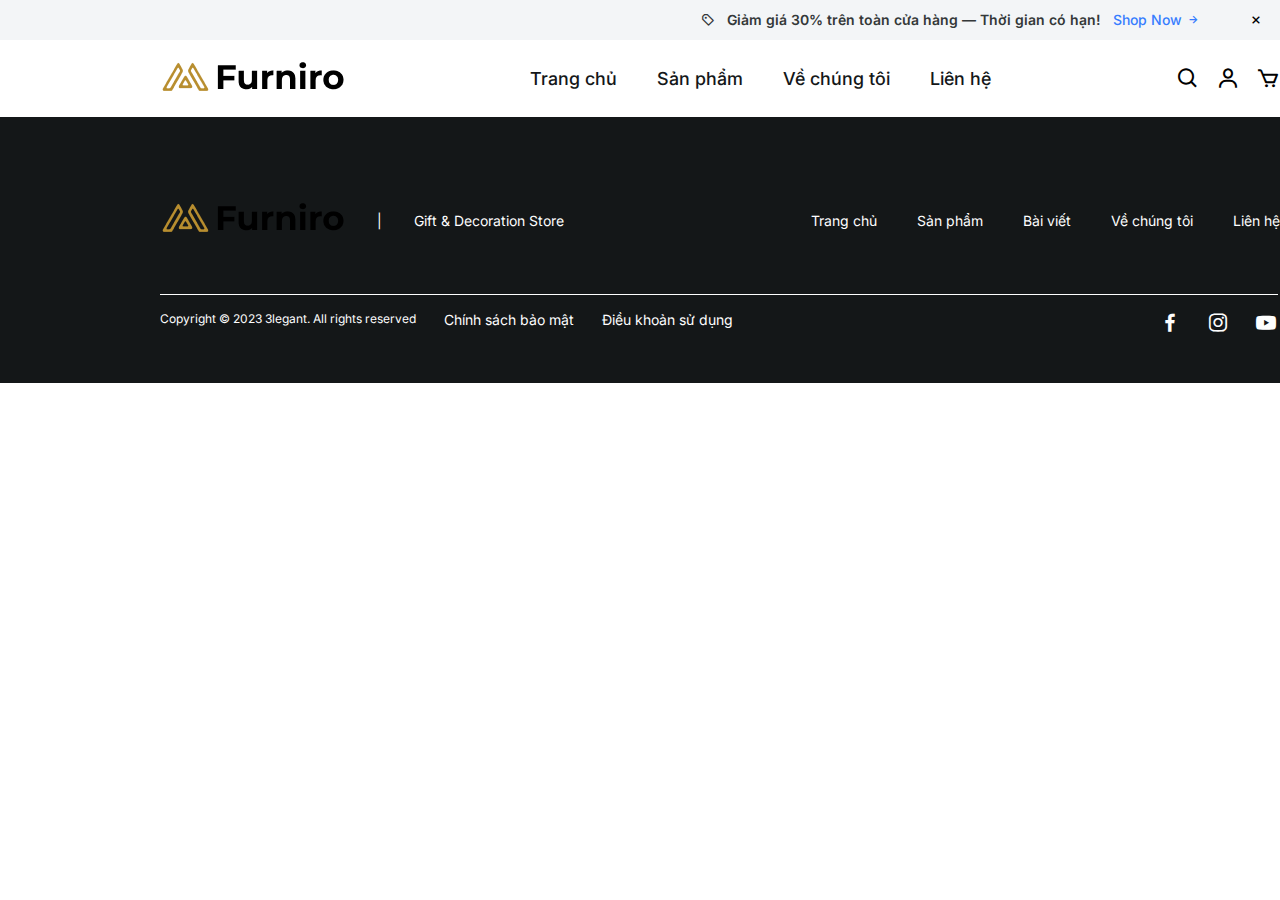
==== index.html @ 5e780b9b "Header and footer" ====
<!DOCTYPE html>
<html lang="en">
    <head>
        <meta charset="UTF-8" />
        <meta name="viewport" content="width=device-width, initial-scale=1.0" />
        <link rel="stylesheet" href="./style.css" />
        <link href="https://unpkg.com/boxicons@2.1.4/css/boxicons.min.css" rel="stylesheet" />
        <link rel="preconnect" href="https://fonts.googleapis.com" />
        <link rel="preconnect" href="https://fonts.gstatic.com" crossorigin />
        <link
            href="https://fonts.googleapis.com/css2?family=Inter:wght@100..900&family=Roboto:ital,wght@0,100;0,300;0,500;1,400;1,500&display=swap"
            rel="stylesheet"
        />
        <title>Tất cả sản phẩm</title>
    </head>
    <body>
        <header>
            <div class="notification-bar">
                <div class="content">
                    <i class="bx bx-purchase-tag-alt"></i>
                    <span>Giảm giá 30% trên toàn cửa hàng — Thời gian có hạn!</span>
                    <div class="shop-now">
                        <span>Shop Now</span>
                        <i class="bx bx-right-arrow-alt"></i>
                    </div>
                </div>
                <i class="bx bx-x"></i>
            </div>
            <div class="header">
                <div class="logo">
                    <img src="images/logo.png" alt="Đây là Logo" />
                </div>
                <div class="nav">
                    <ul>
                        <li><a href="#">Trang chủ</a></li>
                        <li><a href="#">Sản phẩm</a></li>
                        <li><a href="#">Về chúng tôi</a></li>
                        <li><a href="#">Liên hệ</a></li>
                    </ul>
                </div>
                <div class="items-icon">
                    <i class="bx bx-search"></i>
                    <i class="bx bx-user"></i>
                    <i class="bx bx-cart"></i>
                </div>
            </div>
        </header>

        <footer>
            <div class="footer-contents">
                <div class="content-1">
                    <div class="logo">
                        <img src="./images/logo.png" alt="" />
                    </div>
                    <span>|</span>
                    <div class="slogan">
                        <span>Gift & Decoration Store</span>
                    </div>
                </div>
                <div class="content-2">
                    <div class="nav">
                        <ul>
                            <li><a href="#">Trang chủ</a></li>
                            <li><a href="#">Sản phẩm</a></li>
                            <li><a href="#">Bài viết</a></li>
                            <li><a href="#">Về chúng tôi</a></li>
                            <li><a href="#">Liên hệ</a></li>
                        </ul>
                    </div>
                </div>
            </div>
            <div class="footer-btnbar">
                <div class="copyright">
                    <p>Copyright © 2023 3legant. All rights reserved</p>
                    <a href="#">Chính sách bảo mật</a>
                    <a href="#">Điều khoản sử dụng</a>
                </div>
                <div class="social-icon">
                    <i class='bx bxl-facebook' ></i>
                    <i class='bx bxl-instagram' ></i>
                    <i class='bx bxl-youtube' ></i>
                </div>
            </div>
        </footer>
    </body>
</html>
---- style.css ----
* {
    padding: 0;
    margin: 0;
    box-sizing: border-box;
}

:root {
    --primary-color: black;
    --secondary-color-blue: #377DFF;
    --secondary-color-green: #38CB89;
    --secondary-color-orange: #FFAB00;
    --secondary-color-red: #FF5630;
    --neutral-color-07: #141718;
    --neutral-color-06: #232627;
    --neutral-color-05: #343839;
    --neutral-color-04: #6C7275;
    --neutral-color-03: #E8ECEF;
    --neutral-color-02: #F3F5F7;
    --neutral-color-01: #FEFEFE;
    --font-roboto: "Roboto", sans-serif;
    --font-inter: "Inter", sans-serif;
}

body {
    font-style: normal;
}

a {
    text-decoration: none;
}

li {
    list-style: none;
}

header {
    width: 100%;
}

.notification-bar {
    display: flex;
    width: 100%;
    margin: 0 auto;
    height: 40px;
    padding: 8px 16px;
    justify-content: flex-end;
    align-items: center;
    gap: calc(100% - 1200px);
    background: var(--neutral-color-02);
}

.notification-bar .content {
    display: flex;
    justify-content: center;
    align-items: center;
    gap: 12px;
    color: #343839;
    text-align: center;
    font-family: "Inter", sans-serif;
    font-size: 14px;
    font-weight: 600;
    line-height: 22px;
}

.notification-bar .content .shop-now {
    display: flex;
    align-items: center;
    gap: 4px;
    color: var(--secondary-color-blue);
    font-family: "Inter", sans-serif;
    font-size: 14px;
    font-weight: 500;
    line-height: 24px;
}

header .header {
    display: flex;
    width: 1440px;
    margin: 0 auto;
    padding: 16px 160px;
    justify-content: space-between;
    align-items: center;
}

.header .logo img {
    /* width: 150px; */
}

.header .nav ul {
    display: flex;
    justify-content: center;
    align-items: center;
    gap: 40px;
}

.header .nav ul a {
    color: var(--neutral-color-07);
    font-family: "Inter", sans-serif;
    font-size: 18px;
    font-weight: 500;
    line-height: 24px;
}

.header .items-icon {
    display: flex;
    justify-content: flex-end;
    align-items: center;
    gap: 16px;
}

.header .items-icon i {
    font-size: 24px;
}

/* footer */
footer {
    background: var(--neutral-color-07);
    font-family: "Inter", sans-serif;
    display: flex;
    padding: 80px 160px 32px 160px;
    flex-direction: column;
    align-items: flex-start;
    gap: 50px;
}

.footer-contents,
.content-1,
.footer-contents .content-2 .nav ul {
    display: flex;
}

.footer-contents {
    width: 1120px;
    justify-content: space-between;
    align-items: center;
    flex-shrink: 0;
    margin: 0 auto;
}

.footer-contents .content-1 {
    display: flex;
    width: 544px;
    align-items: center;
    gap: 32px;
    flex-shrink: 0;
}

.footer-contents,
.footer-contents a {
    color: var(--neutral-color-01);
    font-size: 14px;
    font-weight: 400;
    line-height: 22px;
}

.footer-contents .content-2 .nav ul {
    gap: 40px;
}

.footer-btnbar,
.footer-btnbar a {
    color: var(--neutral-color-01);
}

.footer-btnbar {
    display: flex;
    justify-content: space-between;
    width: 1118px;
    margin: 0 auto;
    border-top: 0.5px solid var(--neutral-color-01);
    padding: 16px 0;
}

.footer-btnbar .copyright {
    display: flex;
    gap: 28px;
    font-size: 12px;
}

.footer-btnbar .copyright a {
    font-size: 14px;
}

.footer-btnbar .social-icon {
    display: flex;
    gap: 24px;
    font-size: 24px;
}

/* Tất cả sản phẩm */

.container {
    width: 1120px;
    margin: 0 auto;
    font-family: "Inter", sans-serif;
}

#page-header {
    position: relative;
    background-image: url("./images/image-banner.jpg");
    width: 1120px;
    margin: 0 auto;
    height: 390px;
    color: var(--neutral-color-07);
}

#page-header .title {
    position: absolute;
    top: 50%;
    left: 50%;
    transform: translate(-50%, -50%);
    display: flex;
    flex-direction: column;
    align-items: center;
    gap: 24px;
}

#page-header h1 {
    font-family: var(--font-roboto);
    font-size: 54px;
    font-weight: 500;
    line-height: 58px;
}

#page-header a {
    color: var(--neutral-color-07);
}

#page-header p {
    font-size: 20px;
    font-weight: 400;
    line-height: 32px;
}

#product {
    width: 1120px;
    margin: 0 auto;
    padding: 60px 0 100px 0;
    background-color: gray;
    display: flex;
    justify-content: space-between;
    gap: 24px;
}

#product h3 {
    font-size: 20px;
    font-weight: 600;
    line-height: 32px;
}

#product h4 {
    font-size: 16px;
    font-weight: 600;
    line-height: 26px;
}

#product p {
    font-size: 14px;
    font-weight: 600;
    line-height: 22px;
}

.mr12 {
    margin-right: 12px;
}

.ml12 {
    margin-left: 12px;
}

#product .product-slidebar {
    background-color: white;
    width: 25%;
}

#product .product-grids {
    background-color: white;
    width: 75%;
    display: flex;
}

.black {
    width: 100%;
    background-color: #141718;
}
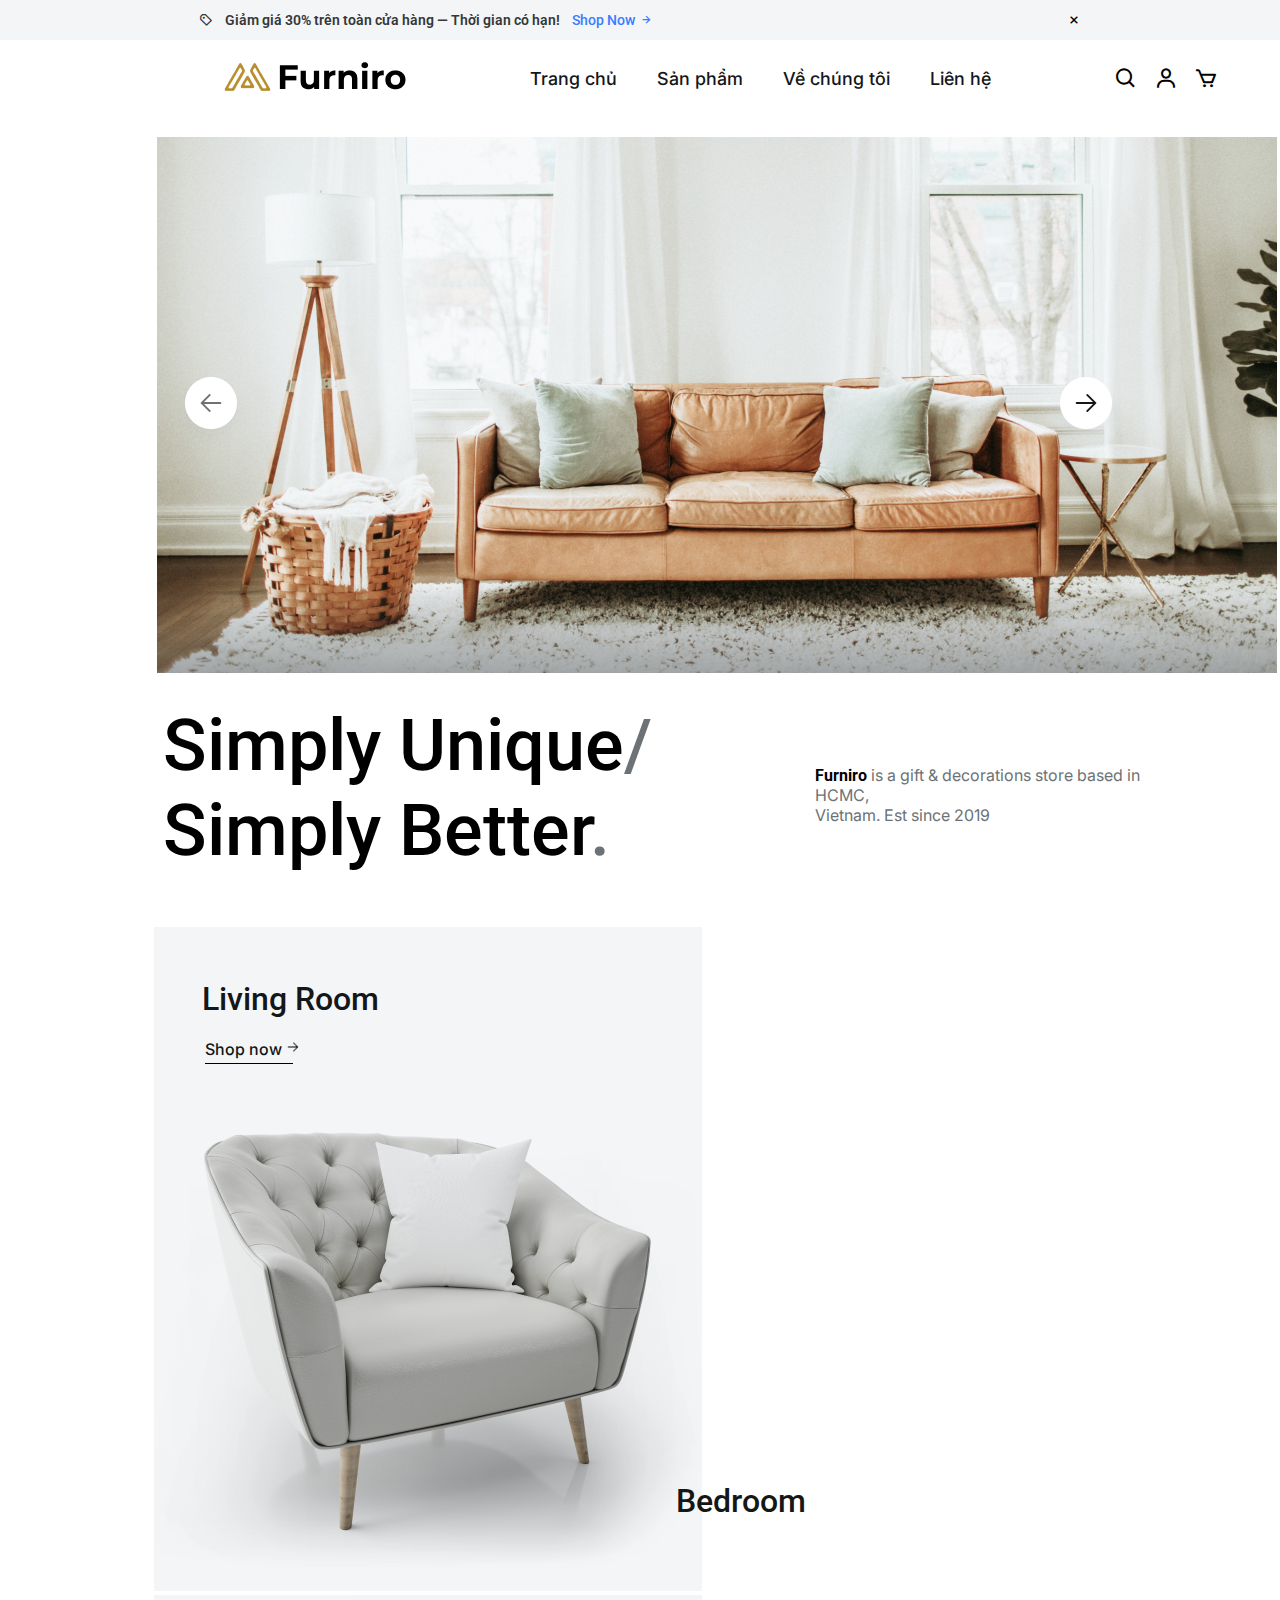
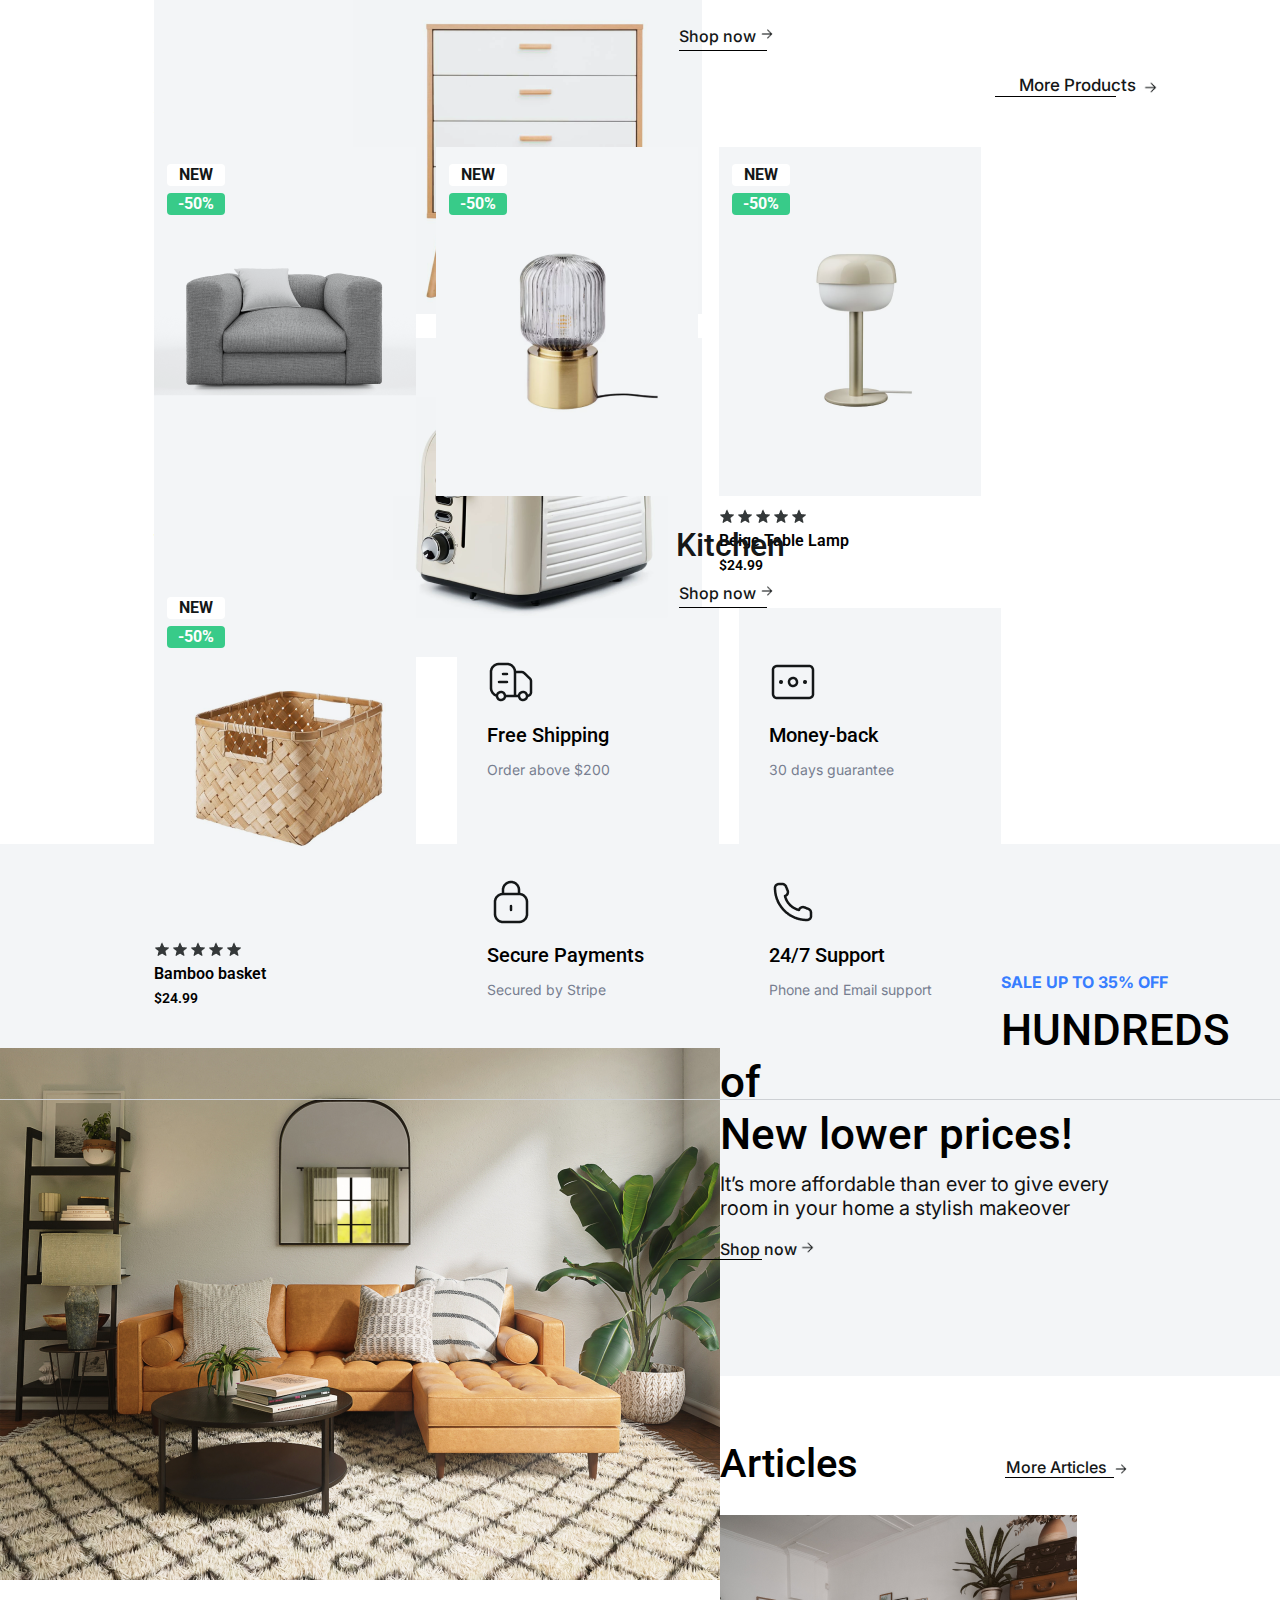
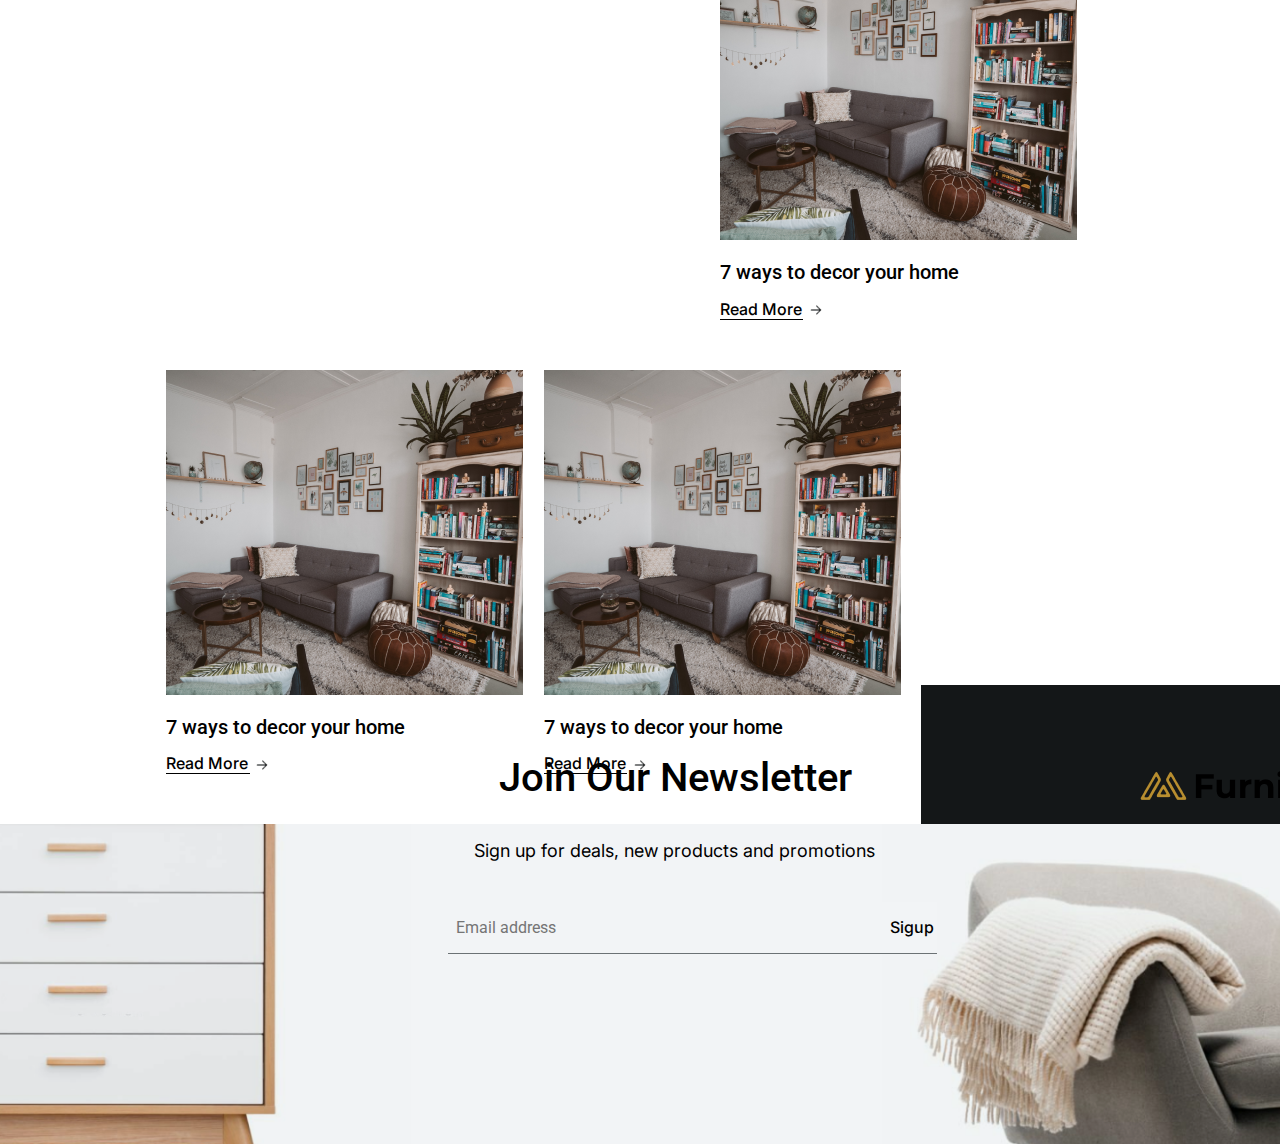
==== commit 01db08b7: "trangchu" ====
--- a/index.html
+++ b/index.html
@@ -28,7 +28,7 @@
             </div>
             <div class="header">
                 <div class="logo">
-                    <img src="images/logo.png" alt="Đây là Logo" />
+                    <img src="img/logo.png" alt="Đây là Logo" />
                 </div>
                 <div class="nav">
                     <ul>
@@ -45,12 +45,232 @@
                 </div>
             </div>
         </header>
-
+        <div class="banner">
+          <div class="banner-img">
+            <img src="img/banner/banner.png" alt="">
+          </div>
+          <div class="banner-icon">
+            <img class="i1" src="img/icon/left.png" alt="">
+            <img class="i2" src="img/icon/right.png" alt="">
+          </div>
+        </div>
+        <div class="title">
+            <div class="title-content">
+                <h1>Simply Unique<span style="color: #6C7275;">/</span><br>Simply Better<span style="color: #6C7275;">.</span></h1>
+                <p> <strong style="color: black;">Furniro</strong> is a gift & decorations store based in HCMC, <br> Vietnam. Est since 2019</p>
+            </div>
+        </div>
+        <div class="content"> 
+        <div class="row">
+            <div class="row-content-one">
+                <img style="width: 548px;height: 664px;" src="img/product/anh1.png" alt="">
+                <h1>Living Room</h1>
+                <a href="#">
+                    <div class="text">
+                
+                        <span>Shop now</span>
+                        <img src="img/icon/iconmuiten.png" alt="">
+                    
+                    </div>
+                </a>
+            </div>
+    
+            <div class="row-content-two">
+                <img src="img/product/anh2.png" alt="">
+                <h1>Bedroom</h1>
+                <a href="#">
+                    <div class="text">
+                        <span>Shop now</span>
+                        <img src="img/icon/iconmuiten.png" alt="">
+                    </div>
+                </a>
+            </div>
+    
+            <div class="row-content-three">
+                <img src="img/product/anh3.png" alt="">
+                <h1>Kitchen</h1>
+                <a href="#">
+                    <div class="text">
+                        <span>Shop now</span>
+                        <img src="img/icon/iconmuiten.png" alt="">
+                    </div>
+                </a>
+            </div>
+        </div>
+    
+        <div class="headline">
+            <h1>New<br>Arrivals</h1>
+            <a href="#">
+                <div class="text">
+                    <span>More Products</span>
+                    <img src="img/icon/iconmuiten.png" alt="">
+                </div>
+            </a>
+        </div>
+    
+        <div class="row-product">
+            <div class="row-product-content">
+                <div class="img-product">
+                <a href="#"><img src="img/product/p1 (2).png" alt=""></a>
+                <div class="new">
+                    <p>NEW</p>
+                </div>
+                <div class="sale">
+                    <p>-50%</p>
+                </div>
+            </div>
+                <img class="star" src="img/icon/star.png" alt="">
+                <h5>Table Lamp</h5>
+                <div class="money">
+                    <span class="m1">$199.00</span>
+                    <span class="m2">$400.00</span>
+                </div>
+            </div>
+    
+            <div class="row-product-content">
+                <div class="img-product">
+                <a href="#"><img src="img/product/p2.png" alt=""></a>
+                <div class="new">
+                    <p>NEW</p>
+                </div>
+                <div class="sale">
+                    <p>-50%</p>
+                </div>
+            </div>
+                <img class="star" src="img/icon/star.png" alt="">
+                <h5>Table Lamp</h5>
+                <div class="money">
+                    <span class="m1">$199.00</span>
+                    <span class="m2">$400.00</span>
+                </div>
+            </div>
+            
+            <div class="row-product-content">
+                <div class="img-product">
+                <a href="#"><img src="img/product/p3.png" alt=""></a>
+                <div class="new">
+                    <p>NEW</p>
+                </div>
+                <div class="sale">
+                    <p>-50%</p>
+                </div>
+            </div>
+                <img class="star" src="img/icon/star.png" alt="">
+                <h5>Beige Table Lamp</h5>
+                <div class="money">
+                    <span class="m1">$24.99</span>
+                   
+                </div>
+            </div>
+    
+            <div class="row-product-content">
+                <div class="img-product">
+                <a href="#"><img src="img/product/p4.png" alt=""></a>
+                <div class="new">
+                    <p>NEW</p>
+                </div>
+                <div class="sale">
+                    <p>-50%</p>
+                </div>
+            </div>
+                <img class="star" src="img/icon/star.png" alt="">
+                <h5>Bamboo basket</h5>
+                <div class="money">
+                    <span class="m1">$24.99</span>
+                   
+                </div>
+            </div>
+        </div>
+        <div class="endow">
+            <div class="endow-content">
+                <img src="img/icon/ship.png" alt="">
+                <h5>Free Shipping</h5>
+                <p>Order above $200</p>
+            </div>
+            <div class="endow-content">
+                <img src="img/icon/money.png" alt="">
+                <h5>Money-back</h5>
+                <p>30 days guarantee</p>
+            </div>
+            <div class="endow-content">
+                <img src="img/icon/lock 01.png" alt="">
+                <h5>Secure Payments</h5>
+                <p>Secured by Stripe</p>
+            </div>
+            <div class="endow-content">
+                <img src="img/icon/call.png" alt="">
+                <h5>24/7 Support</h5>
+                <p>Phone and Email support</p>
+            </div>
+        </div>
+        <div class="sale-product">
+            <img src="img/product/f1.png" alt="">
+            <div class="sale-product-content">
+                <h5>SALE UP TO 35% OFF</h5>
+                <h1>HUNDREDS of<br>New lower prices!</h1>
+                <p>It’s more affordable than ever to give every <br>
+                     room in your home a stylish makeover</p>
+                     <a href="#">
+                        <div class="text">
+                            <span>Shop now</span>
+                            <img src="img/icon/iconmuiten.png" alt="">
+                        </div>
+                    </a>     
+            </div>
+        </div>
+        <div class="headline-footer">
+            <h1>Articles</h1>
+            <a href="#">
+                <div class="text">
+                    <span>More Articles</span>
+                    <img src="img/icon/iconmuiten.png" alt="">
+                </div>
+            </a>
+        </div>
+        <div class="design">
+            <div class="design-content">
+                <img src="img/product/d1.png" alt="">
+                <h3>7 ways to decor your home</h3>
+                <div class="text">
+                    <span>Read More</span>
+                    <img src="img/icon/iconmuiten.png" alt="">
+                </div>
+            </div>
+            <div class="design-content">
+                <img src="img/product/d1.png" alt="">
+                <h3>7 ways to decor your home</h3>
+                <div class="text">
+                    <span>Read More</span>
+                    <img src="img/icon/iconmuiten.png" alt="">
+                </div>
+            </div>
+            <div class="design-content">
+                <img src="img/product/d1.png" alt="">
+                <h3>7 ways to decor your home</h3>
+                <div class="text">
+                    <span>Read More</span>
+                    <img src="img/icon/iconmuiten.png" alt="">
+                </div>
+            </div>
+        </div>
+        <div class="contact">
+            <div class="contact-content">
+                <img src="img/banner/banner-footer.png" alt="">
+                <h1>Join Our Newsletter</h1>
+                <p>Sign up for deals, new products and promotions</p>
+                <form action="" method="post">
+                    <input  class="p1" type="text" name="" id="" placeholder="Email address">
+                    <input class="p2" type="submit" value="Sigup">
+                </form>
+            </div>
+        </div>
+        </div>
+       
         <footer>
             <div class="footer-contents">
                 <div class="content-1">
                     <div class="logo">
-                        <img src="./images/logo.png" alt="" />
+                        <img src="./img/logo.png" alt="" />
                     </div>
                     <span>|</span>
                     <div class="slogan">
--- a/style.css
+++ b/style.css
@@ -1,6 +1,9 @@
+@import url('https://fonts.googleapis.com/css2?family=Roboto:ital,wght@0,100;0,300;0,400;0,500;0,700;0,900;1,100;1,300;1,400;1,500;1,700;1,900&display=swap');
+@import url('https://fonts.googleapis.com/css2?family=Inter:wght@100..900&family=Roboto:ital,wght@0,100;0,300;0,400;0,500;0,700;0,900;1,100;1,300;1,400;1,500;1,700;1,900&display=swap');
 * {
     padding: 0;
-    margin: 0;
+    margin: 0px auto;
+    font-family: "Roboto", sans-serif;
     box-sizing: border-box;
 }
 
@@ -111,7 +114,568 @@
 .header .items-icon i {
     font-size: 24px;
 }
-
+/*  banner and content*/
+
+.banner{
+    width: 80%;
+    position: relative;
+}
+.banner .banner-img img{
+    margin-top: 2%;
+    margin-left: 2.8%;
+}
+.banner .banner-icon img{
+    position: absolute;
+}
+.banner .banner-icon .i1{
+    top: 45%;
+    left: 4%;
+}
+.banner .banner-icon .i2{
+    top: 45%;
+    left: 89.5%;
+}
+.title{
+    width: 80%;
+    margin-top: 2%;
+    margin-bottom: 8%;
+    margin-left: 12.7%;
+}
+.title .title-content h1{
+    float: left;
+    font-size: 72px;
+    font-weight: 500;
+    margin-right: 16%;
+}
+.title .title-content p{
+    font-family: "Inter", sans-serif;
+    font-weight: 400;
+    font-size: 16px;
+    color: #6C7275;
+    padding-top: 6%;
+}
+.row{
+    width: 80%;
+    height: 664px;
+    margin-top: 3%;
+    margin-left: 12%;
+    
+}
+.row-content-one{
+float: left;
+position: relative;
+margin-right: 2%;
+}
+
+.row-content-one h1{
+   
+    position: absolute;
+    top: 6.5%; 
+    left: 7%;
+    padding: 10px;
+    color: #141718;
+    font-weight: 500;
+}
+.row-content-one a{
+
+    position: absolute;
+    top: 13%; 
+    left: 7.5%;
+    padding: 10px;
+}
+.row-content-one a .text{
+   
+    position: absolute;
+    
+    margin-top: 5px;
+  width: 100px; 
+ 
+}
+.row-content-one a .text span{
+    font-family: "Inter", sans-serif;
+    font-weight: 500;
+    margin-top: 10%;
+    float: left;
+    color: #141718;
+    padding-bottom: 5px;
+}
+.row-content-one a .text span::after{
+    content: '';
+    display: block;
+    width: 88%;
+    height: 1px;
+    background-color: black; 
+    position: absolute;
+    bottom: 0;
+    left: 0;
+}
+.row-content-one a .text img{
+    margin-top: 10%;
+    width: 16px;
+    display: inline-block; 
+    margin-left: 3px; 
+    vertical-align: middle; /* Canh giữa theo chiều dọc */
+   
+}
+.row-content-two{
+    position: relative;
+    margin-bottom: 2%;
+}
+.row-content-two h1{
+   
+    position: absolute;
+    top: 55%; 
+    left: 50%;
+    padding: 10px;
+    color: #141718;
+    font-weight: 500;
+}
+.row-content-two a{
+
+    position: absolute;
+    top: 68%; 
+    left: 50.3%;
+    padding: 10px;
+}
+.row-content-two a .text{
+   
+    position: absolute;
+    
+    margin-top: 5px;
+    width: 100px; 
+ 
+}
+.row-content-two a .text span{
+    font-family: "Inter", sans-serif;
+    font-weight: 500;
+    margin-top: 10%;
+    float: left;
+    color: #141718;
+    padding-bottom: 5px;
+}
+.row-content-two a .text span::after{
+    content: '';
+    display: block;
+    width: 88%;
+    height: 1px;
+    background-color: black; 
+    position: absolute;
+    bottom: 0;
+    left: 0;
+}
+.row-content-two a .text img{
+    margin-top: 10%;
+    width: 16px;
+    display: inline-block; 
+    margin-left: 3px; 
+    vertical-align: middle; /* Canh giữa theo chiều dọc */
+   
+}
+.row-content-three{
+    position: relative;
+    margin-bottom: 2%;
+}
+.row-content-three h1{
+   
+    position: absolute;
+    top: 55%; 
+    left: 50%;
+    padding: 10px;
+    color: #141718;
+    font-weight: 500;
+}
+.row-content-three a{
+
+    position: absolute;
+    top: 68%; 
+    left: 50.3%;
+    padding: 10px;
+}
+.row-content-three a .text{
+   
+    position: absolute;
+    
+    margin-top: 5px;
+    width: 100px; 
+ 
+}
+.row-content-three a .text span{
+    font-family: "Inter", sans-serif;
+    font-weight: 500;
+    margin-top: 10%;
+    float: left;
+    color: #141718;
+    padding-bottom: 5px;
+}
+.row-content-three a .text span::after{
+    content: '';
+    display: block;
+    width: 88%;
+    height: 1px;
+    background-color: black; 
+    position: absolute;
+    bottom: 0;
+    left: 0;
+}
+.row-content-three a .text img{
+    margin-top: 10%;
+    width: 16px;
+    display: inline-block; 
+    margin-left: 3px; 
+    vertical-align: middle; /* Canh giữa theo chiều dọc */
+   
+}
+
+.headline{
+    margin-top: 3%;
+    width: 80%;
+    margin-left: 12%;
+    margin-bottom: 4%;
+}
+.headline h1{
+    font-weight: 500;
+    font-size: 40px;
+    float: left;
+    margin-right: 71%;
+   
+    
+}
+.headline .text {
+padding-top: 4.5%;
+}
+.headline a{
+    width: 100px; 
+    text-decoration: none;
+}
+.headline .text span{
+    
+    font-family: "Inter", sans-serif;
+    font-weight: 500;
+    font-size: 17px;
+    color: #141718;
+}
+.headline .text span::after{
+    content: '';
+    display: block;
+    width: 9.5%;
+    height: 1px;
+    background-color: black; 
+    position: absolute;
+    left: 77.7%;
+}
+.headline .text img{
+   
+    width: 17px;
+    display: inline-block; 
+    margin-left: 2px; 
+    vertical-align: middle;
+}
+.row-product{
+    width: 80%;
+    margin-left: 12%;
+}
+.row-product-content{
+    font-family: "Inter", sans-serif;
+    float: left;
+    margin-right: 2%;
+    width: 262px;
+    height: 433px;
+}
+.row-product-content .img-product{
+    
+    position: relative;
+}
+.row-product-content .img-product .new{
+    position: absolute;
+    width: 58px;
+    height: 22px;
+    background: #FFFFFF;
+    top: 5%;
+    left: 5%;
+    border-radius: 4px;
+    
+}
+.row-product-content .img-product .new p{
+    font-weight: 700;
+    color: #141718;
+    text-align: center;
+    line-height: 22px;
+    font-size: 16px;
+}
+.row-product-content .img-product .sale{
+    position: absolute;
+    width: 58px;
+    height: 22px;
+    background: #38CB89;
+    top: 13%;
+    left: 5%;
+    border-radius: 4px;
+    
+}
+.row-product-content .img-product .sale p{
+    font-weight: 700;
+    color: #FEFEFE;
+    text-align: center;
+    line-height: 22px;
+    font-size: 16px;
+}
+.row-product-content .star{
+    margin-top: 9px;
+}
+.row-product-content h5{
+    font-weight: 600;
+    font-size: 16px;
+    margin-top: 2px;
+    margin-bottom: 5px;
+}
+.row-product-content .money span{
+    font-size: 14px;
+}
+.row-product-content .money .m1{
+    margin-right: 10px;
+    font-weight: 600;
+}
+.row-product-content .money .m2{
+    font-weight: 400;
+    color: #6C7275;
+    text-decoration: line-through;
+}
+.endow{
+    width: 80%;
+    margin-top: 40%;
+    
+}
+.endow::after{
+    
+        content: '';
+        display: block;
+        width: 100%;
+        height: 1px;
+        background-color: 
+        #cdd0d4; 
+        position: absolute;
+        bottom: -200% ;
+        left: 0;
+    
+}
+.endow-content{
+    width: 262px;
+    height: 220px;
+    background: #F3F5F7;
+    float: left;
+    margin-left: 2%;
+}
+.endow-content img{
+    margin-top: 50px;
+    margin-left: 30px;
+}
+.endow-content h5{
+    font-weight: 500;
+    font-size: 20px;
+    margin-left: 30px;
+    margin-top: 13px;
+}
+.endow-content  p{
+    font-family: "Inter", sans-serif;
+    font-weight: 400;
+    font-size: 14px;
+    color: #777E90;
+    margin-left: 30px;
+    margin-top: 14px;
+}
+.sale-product{
+    width: 100%;
+    height: 532px;
+    margin-top: 58.5%;
+    margin-bottom: 5%;
+}
+.sale-product img{
+    float: left;
+}
+.sale-product .sale-product-content{
+   background: #F3F5F7;
+   height: 100%;
+   padding-left: 53%;
+   padding-top: 10%;
+}
+.sale-product .sale-product-content h5{
+    font-family: "Inter", sans-serif;
+    font-weight: 700;
+    font-size: 16px;
+    color: #377DFF;
+    margin-bottom: 2%;
+}
+.sale-product .sale-product-content h1{
+    font-weight: 500;
+    font-size: 44px;
+    margin-bottom: 2%;
+}
+.sale-product .sale-product-content p{
+    font-family: "Inter", sans-serif;
+    font-weight: 400;
+    font-size: 20px;
+    color: #121212;
+    margin-bottom: 3%;
+}
+.sale-product .sale-product-content a{
+    text-decoration: none;
+   
+}
+.sale-product .sale-product-content .text span{
+    font-family: "Inter", sans-serif;
+    font-weight: 500;
+    font-size: 16px;
+    float: left;
+    color: #141718;
+}
+.sale-product .sale-product-content .text span::after{
+    content: '';
+    display: block;
+    width: 6.5%;
+    height: 1px;
+    background-color: black; 
+    position: absolute;
+    left: 53%;
+}
+.sale-product .sale-product-content .text img{
+    width: 17px;
+    display: inline-block; 
+    margin-left: 2px; 
+    vertical-align: middle;
+}
+.headline-footer{
+    width: 80%;
+    margin-bottom: 3%;
+    margin-left: 13%;
+}
+.headline-footer a{
+    text-decoration: none;
+}
+.headline-footer h1{
+   float: left;
+   font-weight: 500;
+   font-size: 40px;
+}
+.headline-footer .text{
+    margin-left: 82%;
+    padding-top: 1.6%;
+}
+.headline-footer .text span::after{
+    content: '';
+    display: block;
+    width: 8.5%;
+    height: 1px;
+    background-color: black; 
+    position: absolute;
+    
+    left: 78.5%;
+}
+.headline-footer .text  span{
+    font-family: "Inter", sans-serif;
+    font-weight: 500;
+    font-size: 16px;
+    color: #141718;
+}
+.headline-footer .text img{
+    width: 16px;
+    display: inline-block; 
+    margin-left: 2px; 
+    vertical-align: middle;
+}
+.design{
+    width: 80%;
+    margin-left: 13%;
+}
+.design .design-content{
+    float: left;
+    margin-right: 2%;
+    margin-bottom: 5%;
+}
+.design .design-content h3{
+    margin-top: 4.5%;
+    font-weight: 500;
+    font-size: 20px;
+
+}
+.design .design-content .text{
+    margin-top: 4%;
+}
+.design .design-content .text span::after{
+    content: '';
+    display: block;
+    width: 6.5%;
+    height: 1px;
+    background-color: black; 
+    position: absolute;
+}
+.design .design-content .text span{
+    font-family: "Inter", sans-serif;
+    font-weight: 500;
+}
+.design .design-content .text img{
+    width: 16px;
+    display: inline-block; 
+    margin-left: 2px; 
+    vertical-align: middle;
+}
+.contact{
+    width: 100%;
+    height: 360px;
+    margin-bottom: 32%;
+}
+.contact .contact-content{
+    position: relative;
+}
+.contact .contact-content img{
+   width: 100%;
+}
+.contact .contact-content h1{
+    font-weight: 500;
+    position: absolute;
+    top: 68%;
+    left: 39%;
+    font-size: 40px;
+    
+}
+.contact .contact-content p{
+    font-family: "Inter", sans-serif;
+    font-weight: 400;
+    font-size: 18px;
+    position: absolute;
+    top: 75%;
+    left: 37%;
+}
+.contact .contact-content form{
+    position: absolute;
+    top: 80%;
+    left: 35%;
+    display: flex;
+}
+.contact .contact-content form .p1{
+    background: #F2F4F6;
+    height: 52px;  
+    width: 488px;
+    border: none;
+    border-bottom: 1px solid #6C7275;
+    outline: none;
+    padding: 8px;
+    font-size: 16px;
+}
+.contact .contact-content form .p2{
+    font-family: "Inter", sans-serif;
+    font-weight: 500;
+position: absolute;
+border: none;
+outline: none;
+height: 52px;
+width: 50px;
+top: 0;
+left: 90%;
+font-size: 16px;
+border-bottom: 1px solid #6C7275;
+background:  #F2F4F6;
+
+}
 /* footer */
 footer {
     background: var(--neutral-color-07);
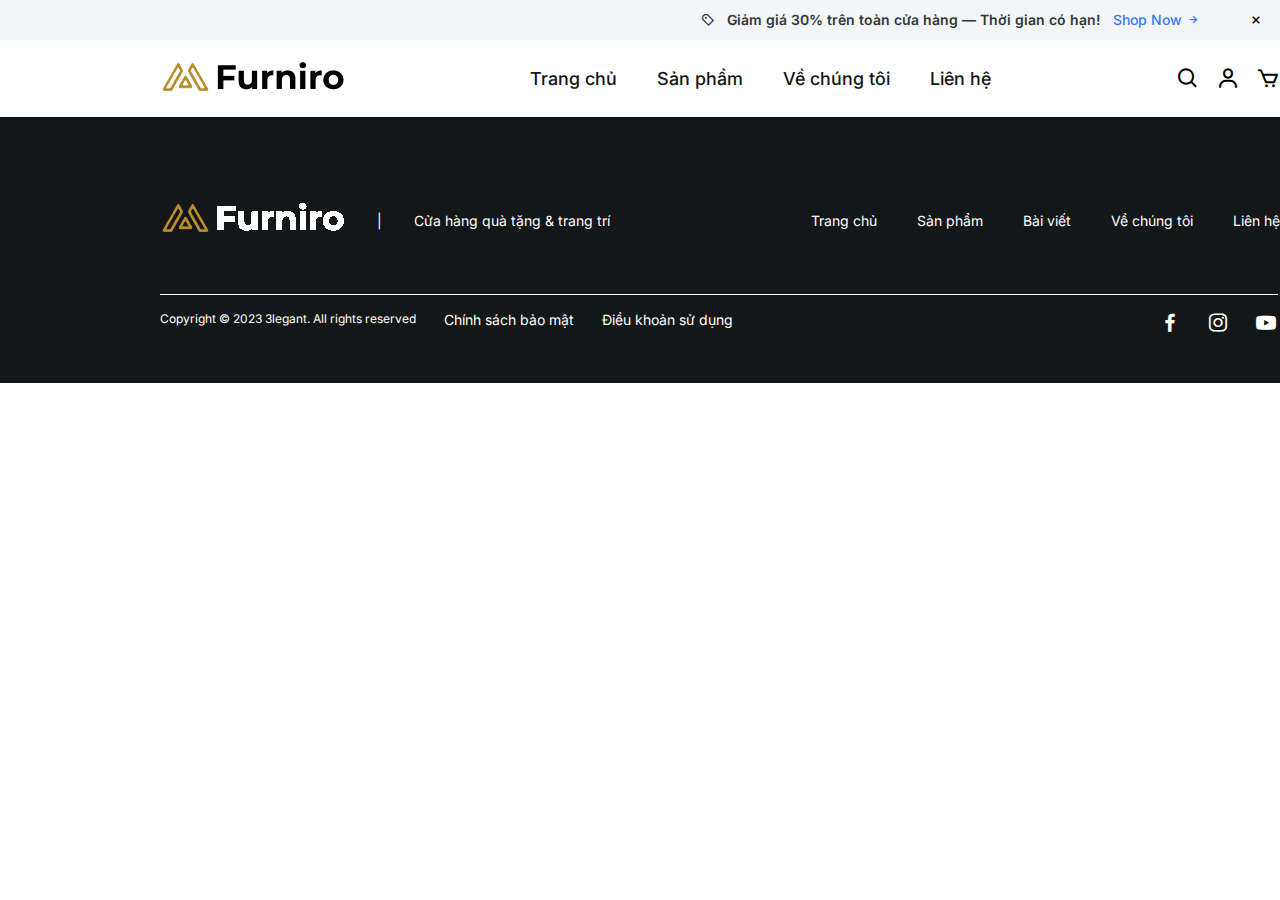
==== commit 7a60e51d: "final" ====
--- a/index.html
+++ b/index.html
@@ -28,7 +28,7 @@
             </div>
             <div class="header">
                 <div class="logo">
-                    <img src="img/logo.png" alt="Đây là Logo" />
+                    <img src="images/logo.png" alt="Đây là Logo" />
                 </div>
                 <div class="nav">
                     <ul>
@@ -45,236 +45,16 @@
                 </div>
             </div>
         </header>
-        <div class="banner">
-          <div class="banner-img">
-            <img src="img/banner/banner.png" alt="">
-          </div>
-          <div class="banner-icon">
-            <img class="i1" src="img/icon/left.png" alt="">
-            <img class="i2" src="img/icon/right.png" alt="">
-          </div>
-        </div>
-        <div class="title">
-            <div class="title-content">
-                <h1>Simply Unique<span style="color: #6C7275;">/</span><br>Simply Better<span style="color: #6C7275;">.</span></h1>
-                <p> <strong style="color: black;">Furniro</strong> is a gift & decorations store based in HCMC, <br> Vietnam. Est since 2019</p>
-            </div>
-        </div>
-        <div class="content"> 
-        <div class="row">
-            <div class="row-content-one">
-                <img style="width: 548px;height: 664px;" src="img/product/anh1.png" alt="">
-                <h1>Living Room</h1>
-                <a href="#">
-                    <div class="text">
-                
-                        <span>Shop now</span>
-                        <img src="img/icon/iconmuiten.png" alt="">
-                    
-                    </div>
-                </a>
-            </div>
-    
-            <div class="row-content-two">
-                <img src="img/product/anh2.png" alt="">
-                <h1>Bedroom</h1>
-                <a href="#">
-                    <div class="text">
-                        <span>Shop now</span>
-                        <img src="img/icon/iconmuiten.png" alt="">
-                    </div>
-                </a>
-            </div>
-    
-            <div class="row-content-three">
-                <img src="img/product/anh3.png" alt="">
-                <h1>Kitchen</h1>
-                <a href="#">
-                    <div class="text">
-                        <span>Shop now</span>
-                        <img src="img/icon/iconmuiten.png" alt="">
-                    </div>
-                </a>
-            </div>
-        </div>
-    
-        <div class="headline">
-            <h1>New<br>Arrivals</h1>
-            <a href="#">
-                <div class="text">
-                    <span>More Products</span>
-                    <img src="img/icon/iconmuiten.png" alt="">
-                </div>
-            </a>
-        </div>
-    
-        <div class="row-product">
-            <div class="row-product-content">
-                <div class="img-product">
-                <a href="#"><img src="img/product/p1 (2).png" alt=""></a>
-                <div class="new">
-                    <p>NEW</p>
-                </div>
-                <div class="sale">
-                    <p>-50%</p>
-                </div>
-            </div>
-                <img class="star" src="img/icon/star.png" alt="">
-                <h5>Table Lamp</h5>
-                <div class="money">
-                    <span class="m1">$199.00</span>
-                    <span class="m2">$400.00</span>
-                </div>
-            </div>
-    
-            <div class="row-product-content">
-                <div class="img-product">
-                <a href="#"><img src="img/product/p2.png" alt=""></a>
-                <div class="new">
-                    <p>NEW</p>
-                </div>
-                <div class="sale">
-                    <p>-50%</p>
-                </div>
-            </div>
-                <img class="star" src="img/icon/star.png" alt="">
-                <h5>Table Lamp</h5>
-                <div class="money">
-                    <span class="m1">$199.00</span>
-                    <span class="m2">$400.00</span>
-                </div>
-            </div>
-            
-            <div class="row-product-content">
-                <div class="img-product">
-                <a href="#"><img src="img/product/p3.png" alt=""></a>
-                <div class="new">
-                    <p>NEW</p>
-                </div>
-                <div class="sale">
-                    <p>-50%</p>
-                </div>
-            </div>
-                <img class="star" src="img/icon/star.png" alt="">
-                <h5>Beige Table Lamp</h5>
-                <div class="money">
-                    <span class="m1">$24.99</span>
-                   
-                </div>
-            </div>
-    
-            <div class="row-product-content">
-                <div class="img-product">
-                <a href="#"><img src="img/product/p4.png" alt=""></a>
-                <div class="new">
-                    <p>NEW</p>
-                </div>
-                <div class="sale">
-                    <p>-50%</p>
-                </div>
-            </div>
-                <img class="star" src="img/icon/star.png" alt="">
-                <h5>Bamboo basket</h5>
-                <div class="money">
-                    <span class="m1">$24.99</span>
-                   
-                </div>
-            </div>
-        </div>
-        <div class="endow">
-            <div class="endow-content">
-                <img src="img/icon/ship.png" alt="">
-                <h5>Free Shipping</h5>
-                <p>Order above $200</p>
-            </div>
-            <div class="endow-content">
-                <img src="img/icon/money.png" alt="">
-                <h5>Money-back</h5>
-                <p>30 days guarantee</p>
-            </div>
-            <div class="endow-content">
-                <img src="img/icon/lock 01.png" alt="">
-                <h5>Secure Payments</h5>
-                <p>Secured by Stripe</p>
-            </div>
-            <div class="endow-content">
-                <img src="img/icon/call.png" alt="">
-                <h5>24/7 Support</h5>
-                <p>Phone and Email support</p>
-            </div>
-        </div>
-        <div class="sale-product">
-            <img src="img/product/f1.png" alt="">
-            <div class="sale-product-content">
-                <h5>SALE UP TO 35% OFF</h5>
-                <h1>HUNDREDS of<br>New lower prices!</h1>
-                <p>It’s more affordable than ever to give every <br>
-                     room in your home a stylish makeover</p>
-                     <a href="#">
-                        <div class="text">
-                            <span>Shop now</span>
-                            <img src="img/icon/iconmuiten.png" alt="">
-                        </div>
-                    </a>     
-            </div>
-        </div>
-        <div class="headline-footer">
-            <h1>Articles</h1>
-            <a href="#">
-                <div class="text">
-                    <span>More Articles</span>
-                    <img src="img/icon/iconmuiten.png" alt="">
-                </div>
-            </a>
-        </div>
-        <div class="design">
-            <div class="design-content">
-                <img src="img/product/d1.png" alt="">
-                <h3>7 ways to decor your home</h3>
-                <div class="text">
-                    <span>Read More</span>
-                    <img src="img/icon/iconmuiten.png" alt="">
-                </div>
-            </div>
-            <div class="design-content">
-                <img src="img/product/d1.png" alt="">
-                <h3>7 ways to decor your home</h3>
-                <div class="text">
-                    <span>Read More</span>
-                    <img src="img/icon/iconmuiten.png" alt="">
-                </div>
-            </div>
-            <div class="design-content">
-                <img src="img/product/d1.png" alt="">
-                <h3>7 ways to decor your home</h3>
-                <div class="text">
-                    <span>Read More</span>
-                    <img src="img/icon/iconmuiten.png" alt="">
-                </div>
-            </div>
-        </div>
-        <div class="contact">
-            <div class="contact-content">
-                <img src="img/banner/banner-footer.png" alt="">
-                <h1>Join Our Newsletter</h1>
-                <p>Sign up for deals, new products and promotions</p>
-                <form action="" method="post">
-                    <input  class="p1" type="text" name="" id="" placeholder="Email address">
-                    <input class="p2" type="submit" value="Sigup">
-                </form>
-            </div>
-        </div>
-        </div>
-       
+
         <footer>
             <div class="footer-contents">
                 <div class="content-1">
                     <div class="logo">
-                        <img src="./img/logo.png" alt="" />
+                        <img src="./images/logowhite.png" alt="" />
                     </div>
                     <span>|</span>
                     <div class="slogan">
-                        <span>Gift & Decoration Store</span>
+                        <span>Cửa hàng quà tặng & trang trí</span>
                     </div>
                 </div>
                 <div class="content-2">
@@ -296,9 +76,9 @@
                     <a href="#">Điều khoản sử dụng</a>
                 </div>
                 <div class="social-icon">
-                    <i class='bx bxl-facebook' ></i>
-                    <i class='bx bxl-instagram' ></i>
-                    <i class='bx bxl-youtube' ></i>
+                    <i class="bx bxl-facebook"></i>
+                    <i class="bx bxl-instagram"></i>
+                    <i class="bx bxl-youtube"></i>
                 </div>
             </div>
         </footer>
--- a/style.css
+++ b/style.css
@@ -1,9 +1,6 @@
-@import url('https://fonts.googleapis.com/css2?family=Roboto:ital,wght@0,100;0,300;0,400;0,500;0,700;0,900;1,100;1,300;1,400;1,500;1,700;1,900&display=swap');
-@import url('https://fonts.googleapis.com/css2?family=Inter:wght@100..900&family=Roboto:ital,wght@0,100;0,300;0,400;0,500;0,700;0,900;1,100;1,300;1,400;1,500;1,700;1,900&display=swap');
 * {
     padding: 0;
-    margin: 0px auto;
-    font-family: "Roboto", sans-serif;
+    margin: 0;
     box-sizing: border-box;
 }
 
@@ -26,6 +23,8 @@
 
 body {
     font-style: normal;
+    scroll-behavior: smooth;
+    font-family: "Inter", sans-serif;
 }
 
 a {
@@ -36,8 +35,17 @@
     list-style: none;
 }
 
+img {
+    max-width: 100%;
+    width: 100%;
+}
+
 header {
     width: 100%;
+}
+
+section {
+    margin-bottom: 120px;
 }
 
 .notification-bar {
@@ -114,568 +122,7 @@
 .header .items-icon i {
     font-size: 24px;
 }
-/*  banner and content*/
-
-.banner{
-    width: 80%;
-    position: relative;
-}
-.banner .banner-img img{
-    margin-top: 2%;
-    margin-left: 2.8%;
-}
-.banner .banner-icon img{
-    position: absolute;
-}
-.banner .banner-icon .i1{
-    top: 45%;
-    left: 4%;
-}
-.banner .banner-icon .i2{
-    top: 45%;
-    left: 89.5%;
-}
-.title{
-    width: 80%;
-    margin-top: 2%;
-    margin-bottom: 8%;
-    margin-left: 12.7%;
-}
-.title .title-content h1{
-    float: left;
-    font-size: 72px;
-    font-weight: 500;
-    margin-right: 16%;
-}
-.title .title-content p{
-    font-family: "Inter", sans-serif;
-    font-weight: 400;
-    font-size: 16px;
-    color: #6C7275;
-    padding-top: 6%;
-}
-.row{
-    width: 80%;
-    height: 664px;
-    margin-top: 3%;
-    margin-left: 12%;
-    
-}
-.row-content-one{
-float: left;
-position: relative;
-margin-right: 2%;
-}
-
-.row-content-one h1{
-   
-    position: absolute;
-    top: 6.5%; 
-    left: 7%;
-    padding: 10px;
-    color: #141718;
-    font-weight: 500;
-}
-.row-content-one a{
-
-    position: absolute;
-    top: 13%; 
-    left: 7.5%;
-    padding: 10px;
-}
-.row-content-one a .text{
-   
-    position: absolute;
-    
-    margin-top: 5px;
-  width: 100px; 
- 
-}
-.row-content-one a .text span{
-    font-family: "Inter", sans-serif;
-    font-weight: 500;
-    margin-top: 10%;
-    float: left;
-    color: #141718;
-    padding-bottom: 5px;
-}
-.row-content-one a .text span::after{
-    content: '';
-    display: block;
-    width: 88%;
-    height: 1px;
-    background-color: black; 
-    position: absolute;
-    bottom: 0;
-    left: 0;
-}
-.row-content-one a .text img{
-    margin-top: 10%;
-    width: 16px;
-    display: inline-block; 
-    margin-left: 3px; 
-    vertical-align: middle; /* Canh giữa theo chiều dọc */
-   
-}
-.row-content-two{
-    position: relative;
-    margin-bottom: 2%;
-}
-.row-content-two h1{
-   
-    position: absolute;
-    top: 55%; 
-    left: 50%;
-    padding: 10px;
-    color: #141718;
-    font-weight: 500;
-}
-.row-content-two a{
-
-    position: absolute;
-    top: 68%; 
-    left: 50.3%;
-    padding: 10px;
-}
-.row-content-two a .text{
-   
-    position: absolute;
-    
-    margin-top: 5px;
-    width: 100px; 
- 
-}
-.row-content-two a .text span{
-    font-family: "Inter", sans-serif;
-    font-weight: 500;
-    margin-top: 10%;
-    float: left;
-    color: #141718;
-    padding-bottom: 5px;
-}
-.row-content-two a .text span::after{
-    content: '';
-    display: block;
-    width: 88%;
-    height: 1px;
-    background-color: black; 
-    position: absolute;
-    bottom: 0;
-    left: 0;
-}
-.row-content-two a .text img{
-    margin-top: 10%;
-    width: 16px;
-    display: inline-block; 
-    margin-left: 3px; 
-    vertical-align: middle; /* Canh giữa theo chiều dọc */
-   
-}
-.row-content-three{
-    position: relative;
-    margin-bottom: 2%;
-}
-.row-content-three h1{
-   
-    position: absolute;
-    top: 55%; 
-    left: 50%;
-    padding: 10px;
-    color: #141718;
-    font-weight: 500;
-}
-.row-content-three a{
-
-    position: absolute;
-    top: 68%; 
-    left: 50.3%;
-    padding: 10px;
-}
-.row-content-three a .text{
-   
-    position: absolute;
-    
-    margin-top: 5px;
-    width: 100px; 
- 
-}
-.row-content-three a .text span{
-    font-family: "Inter", sans-serif;
-    font-weight: 500;
-    margin-top: 10%;
-    float: left;
-    color: #141718;
-    padding-bottom: 5px;
-}
-.row-content-three a .text span::after{
-    content: '';
-    display: block;
-    width: 88%;
-    height: 1px;
-    background-color: black; 
-    position: absolute;
-    bottom: 0;
-    left: 0;
-}
-.row-content-three a .text img{
-    margin-top: 10%;
-    width: 16px;
-    display: inline-block; 
-    margin-left: 3px; 
-    vertical-align: middle; /* Canh giữa theo chiều dọc */
-   
-}
-
-.headline{
-    margin-top: 3%;
-    width: 80%;
-    margin-left: 12%;
-    margin-bottom: 4%;
-}
-.headline h1{
-    font-weight: 500;
-    font-size: 40px;
-    float: left;
-    margin-right: 71%;
-   
-    
-}
-.headline .text {
-padding-top: 4.5%;
-}
-.headline a{
-    width: 100px; 
-    text-decoration: none;
-}
-.headline .text span{
-    
-    font-family: "Inter", sans-serif;
-    font-weight: 500;
-    font-size: 17px;
-    color: #141718;
-}
-.headline .text span::after{
-    content: '';
-    display: block;
-    width: 9.5%;
-    height: 1px;
-    background-color: black; 
-    position: absolute;
-    left: 77.7%;
-}
-.headline .text img{
-   
-    width: 17px;
-    display: inline-block; 
-    margin-left: 2px; 
-    vertical-align: middle;
-}
-.row-product{
-    width: 80%;
-    margin-left: 12%;
-}
-.row-product-content{
-    font-family: "Inter", sans-serif;
-    float: left;
-    margin-right: 2%;
-    width: 262px;
-    height: 433px;
-}
-.row-product-content .img-product{
-    
-    position: relative;
-}
-.row-product-content .img-product .new{
-    position: absolute;
-    width: 58px;
-    height: 22px;
-    background: #FFFFFF;
-    top: 5%;
-    left: 5%;
-    border-radius: 4px;
-    
-}
-.row-product-content .img-product .new p{
-    font-weight: 700;
-    color: #141718;
-    text-align: center;
-    line-height: 22px;
-    font-size: 16px;
-}
-.row-product-content .img-product .sale{
-    position: absolute;
-    width: 58px;
-    height: 22px;
-    background: #38CB89;
-    top: 13%;
-    left: 5%;
-    border-radius: 4px;
-    
-}
-.row-product-content .img-product .sale p{
-    font-weight: 700;
-    color: #FEFEFE;
-    text-align: center;
-    line-height: 22px;
-    font-size: 16px;
-}
-.row-product-content .star{
-    margin-top: 9px;
-}
-.row-product-content h5{
-    font-weight: 600;
-    font-size: 16px;
-    margin-top: 2px;
-    margin-bottom: 5px;
-}
-.row-product-content .money span{
-    font-size: 14px;
-}
-.row-product-content .money .m1{
-    margin-right: 10px;
-    font-weight: 600;
-}
-.row-product-content .money .m2{
-    font-weight: 400;
-    color: #6C7275;
-    text-decoration: line-through;
-}
-.endow{
-    width: 80%;
-    margin-top: 40%;
-    
-}
-.endow::after{
-    
-        content: '';
-        display: block;
-        width: 100%;
-        height: 1px;
-        background-color: 
-        #cdd0d4; 
-        position: absolute;
-        bottom: -200% ;
-        left: 0;
-    
-}
-.endow-content{
-    width: 262px;
-    height: 220px;
-    background: #F3F5F7;
-    float: left;
-    margin-left: 2%;
-}
-.endow-content img{
-    margin-top: 50px;
-    margin-left: 30px;
-}
-.endow-content h5{
-    font-weight: 500;
-    font-size: 20px;
-    margin-left: 30px;
-    margin-top: 13px;
-}
-.endow-content  p{
-    font-family: "Inter", sans-serif;
-    font-weight: 400;
-    font-size: 14px;
-    color: #777E90;
-    margin-left: 30px;
-    margin-top: 14px;
-}
-.sale-product{
-    width: 100%;
-    height: 532px;
-    margin-top: 58.5%;
-    margin-bottom: 5%;
-}
-.sale-product img{
-    float: left;
-}
-.sale-product .sale-product-content{
-   background: #F3F5F7;
-   height: 100%;
-   padding-left: 53%;
-   padding-top: 10%;
-}
-.sale-product .sale-product-content h5{
-    font-family: "Inter", sans-serif;
-    font-weight: 700;
-    font-size: 16px;
-    color: #377DFF;
-    margin-bottom: 2%;
-}
-.sale-product .sale-product-content h1{
-    font-weight: 500;
-    font-size: 44px;
-    margin-bottom: 2%;
-}
-.sale-product .sale-product-content p{
-    font-family: "Inter", sans-serif;
-    font-weight: 400;
-    font-size: 20px;
-    color: #121212;
-    margin-bottom: 3%;
-}
-.sale-product .sale-product-content a{
-    text-decoration: none;
-   
-}
-.sale-product .sale-product-content .text span{
-    font-family: "Inter", sans-serif;
-    font-weight: 500;
-    font-size: 16px;
-    float: left;
-    color: #141718;
-}
-.sale-product .sale-product-content .text span::after{
-    content: '';
-    display: block;
-    width: 6.5%;
-    height: 1px;
-    background-color: black; 
-    position: absolute;
-    left: 53%;
-}
-.sale-product .sale-product-content .text img{
-    width: 17px;
-    display: inline-block; 
-    margin-left: 2px; 
-    vertical-align: middle;
-}
-.headline-footer{
-    width: 80%;
-    margin-bottom: 3%;
-    margin-left: 13%;
-}
-.headline-footer a{
-    text-decoration: none;
-}
-.headline-footer h1{
-   float: left;
-   font-weight: 500;
-   font-size: 40px;
-}
-.headline-footer .text{
-    margin-left: 82%;
-    padding-top: 1.6%;
-}
-.headline-footer .text span::after{
-    content: '';
-    display: block;
-    width: 8.5%;
-    height: 1px;
-    background-color: black; 
-    position: absolute;
-    
-    left: 78.5%;
-}
-.headline-footer .text  span{
-    font-family: "Inter", sans-serif;
-    font-weight: 500;
-    font-size: 16px;
-    color: #141718;
-}
-.headline-footer .text img{
-    width: 16px;
-    display: inline-block; 
-    margin-left: 2px; 
-    vertical-align: middle;
-}
-.design{
-    width: 80%;
-    margin-left: 13%;
-}
-.design .design-content{
-    float: left;
-    margin-right: 2%;
-    margin-bottom: 5%;
-}
-.design .design-content h3{
-    margin-top: 4.5%;
-    font-weight: 500;
-    font-size: 20px;
-
-}
-.design .design-content .text{
-    margin-top: 4%;
-}
-.design .design-content .text span::after{
-    content: '';
-    display: block;
-    width: 6.5%;
-    height: 1px;
-    background-color: black; 
-    position: absolute;
-}
-.design .design-content .text span{
-    font-family: "Inter", sans-serif;
-    font-weight: 500;
-}
-.design .design-content .text img{
-    width: 16px;
-    display: inline-block; 
-    margin-left: 2px; 
-    vertical-align: middle;
-}
-.contact{
-    width: 100%;
-    height: 360px;
-    margin-bottom: 32%;
-}
-.contact .contact-content{
-    position: relative;
-}
-.contact .contact-content img{
-   width: 100%;
-}
-.contact .contact-content h1{
-    font-weight: 500;
-    position: absolute;
-    top: 68%;
-    left: 39%;
-    font-size: 40px;
-    
-}
-.contact .contact-content p{
-    font-family: "Inter", sans-serif;
-    font-weight: 400;
-    font-size: 18px;
-    position: absolute;
-    top: 75%;
-    left: 37%;
-}
-.contact .contact-content form{
-    position: absolute;
-    top: 80%;
-    left: 35%;
-    display: flex;
-}
-.contact .contact-content form .p1{
-    background: #F2F4F6;
-    height: 52px;  
-    width: 488px;
-    border: none;
-    border-bottom: 1px solid #6C7275;
-    outline: none;
-    padding: 8px;
-    font-size: 16px;
-}
-.contact .contact-content form .p2{
-    font-family: "Inter", sans-serif;
-    font-weight: 500;
-position: absolute;
-border: none;
-outline: none;
-height: 52px;
-width: 50px;
-top: 0;
-left: 90%;
-font-size: 16px;
-border-bottom: 1px solid #6C7275;
-background:  #F2F4F6;
-
-}
+
 /* footer */
 footer {
     background: var(--neutral-color-07);
@@ -754,7 +201,8 @@
 /* Tất cả sản phẩm */
 
 .container {
-    width: 1120px;
+    max-width: 1120px;
+    width: 100%;
     margin: 0 auto;
     font-family: "Inter", sans-serif;
 }
@@ -796,29 +244,29 @@
     line-height: 32px;
 }
 
-#product {
+.products {
     width: 1120px;
     margin: 0 auto;
     padding: 60px 0 100px 0;
-    background-color: gray;
+    /* background-color: gray; */
     display: flex;
     justify-content: space-between;
     gap: 24px;
 }
 
-#product h3 {
+.products h3 {
     font-size: 20px;
     font-weight: 600;
     line-height: 32px;
 }
 
-#product h4 {
+.products h4 {
     font-size: 16px;
     font-weight: 600;
     line-height: 26px;
 }
 
-#product p {
+.products p {
     font-size: 14px;
     font-weight: 600;
     line-height: 22px;
@@ -832,18 +280,969 @@
     margin-left: 12px;
 }
 
-#product .product-slidebar {
+.mb24 {
+    margin-bottom: 24px;
+}
+
+.products .product-slidebar {
     background-color: white;
     width: 25%;
 }
 
-#product .product-grids {
+.product-slidebar h4 {
+    margin-bottom: 16px;
+}
+
+
+.products .product-grids {
     background-color: white;
     width: 75%;
-    display: flex;
-}
-
-.black {
-    width: 100%;
+}
+
+.product-grids .toolbar {
+    display: flex;
+    align-items: center;
+    justify-content: space-between;
+    margin-bottom: 40px;
+}
+
+.product-grids .toolbar-element {
+    display: flex;
+    gap: 32px;
+    align-items: center;
+}
+
+.product-grids .toolbar-grid i {
+    padding: 10px;
+    font-size: 24px;
+}
+
+.categories ul {
+    line-height: 26px;
+}
+
+.categories ul a {
+    color: var(--neutral-color-04);
+}
+
+.product-slidebar .filter {
+    display: flex;
+    align-items: center;
+    margin-bottom: 32px;
+}
+
+.product-slidebar .filter i {
+    font-size: 28px;
+    margin-right: 10px;
+}
+
+.price .price-from {
+    display: flex;
+    justify-content: space-between;
+    align-items: center;
+    margin: 4px 0;
+}
+
+.price-from p {
+    font-size: 14px;
+    font-weight: 500;
+    line-height: 22px;
+}
+
+.product-slidebar .price {
+    margin-top: 32px;
+}
+
+.product-slidebar .price p {
+    color: var(--neutral-color-04);
+}
+
+.list-product {
+    display: flex;
+}
+
+.list-product .product-card {
+    width: 100%;
+    /* background-color: grey; */
+    min-height: 440px;
+    position: relative;
+
+}
+
+.product-card__badges {
+    position: absolute;
+    top: 0;
+    left: 0;
+    padding: 16px;
+    text-align: center;
+    display: flex;
+    flex-direction: column;
+    gap: 10px;
+}
+
+.product-card__badges .status,
+.product-card__badges .promotion {
+    padding: 4px 14px;
+    border-radius: 4px;
+    font-weight: 700;
+    text-transform: uppercase;
+}
+
+.product-card__badges .status {
+    background-color: white;
+}
+
+.product-card__badges .promotion {
+    background-color: var(--secondary-color-green);
+    color: white;
+}
+
+.product-card__content {
+    display: flex;
+    flex-direction: column;
+    gap: 12px;
+}
+
+.product-card__content .price span {
+    color: var(--neutral-color-04);
+    text-decoration: line-through;
+    font-weight: 400;
+}
+
+.product-grids .btn {
+    margin-top: 80px;
+    text-align: center;
+}
+
+.product-grids .btn button {
+    padding: 6px 40px;
+    align-items: center;
+    gap: 8px;
+    border-radius: 80px;
+    border: 1px solid black;
+}
+
+/* newsletter */
+#newsletter {
+    position: relative;
+}
+
+.newsletter-content {
+    position: absolute;
+    top: 50%;
+    left: 50%;
+    transform: translate(-50%, -50%);
+    text-align: center;
+}
+
+.newsletter-content h1 {
+    font-family: Roboto;
+    font-size: 40px;
+    font-weight: 500;
+    line-height: 44px;
+    margin-bottom: 10px;
+    text-transform: capitalize;
+}
+
+.newsletter-content p {
+    font-size: 18px;
+    font-weight: 400;
+    line-height: 30px;
+    margin-bottom: 32px;
+}
+
+.newsletter-content__form {
+    display: flex;
+    justify-content: center;
+    align-items: center;
+    font-size: 26px;
+    gap: 10px;
+    border-bottom: 1px solid var(--neutral-color-04);
+    padding: 10px 0;
+}
+
+.newsletter-content__form input {
+    font-size: 18px;
+    border: none;
+    outline: none;
+    background-color: transparent;
+    color: var(--neutral-color-04);
+}
+
+.newsletter-content__form input[type="text"] {
+    width: 100%;
+    padding: 10px;
+}
+
+.newsletter-content__form input[type="button"] {
+    cursor: pointer;
+}
+
+/* chi tiết sản phẩm */
+.product-detail__link ul {
+    display: flex;
+}
+
+.product-detail__link li {
+    display: flex;
+    padding: 5px;
+}
+
+.product-detail__link ul a {
+    color: black;
+}
+
+.product-detail {
+    display: flex;
+    justify-content: space-between;
+    gap: 63px;
+}
+
+.product-detail__img {
+    width: 50%;
+}
+
+.product-detail__img .slider {
+    position: relative;
+}
+
+.product-detail__img .thumbnail {
+    display: flex;
+    justify-content: space-between;
+    gap: 24px;
+}
+
+.product-detail__img .thumbnail img {
+    margin-top: 24px;
+    width: 160px;
+    height: 160px;
+    object-fit: cover;
+}
+
+.product-detail__content {
+    width: 50%;
+}
+
+.product-detail__content .size,
+.product-detail__content .color {
+    display: block;
+    align-items: center;
+}
+
+.size input[type="radio"] {
+    appearance: none;
+    border: 2px solid #ccc;
+    background-color: #fff;
+    padding: 15px 20px;
+    border-radius: 7px;
+}
+
+.size label, .color label {
+    margin-left: 10px;
+    margin-right: 20px;
+}
+
+.size input[type="radio"]:checked {
+    background-color: var(--secondary-color-green);
+}
+
+.color input[type="radio"] {
+    appearance: none;
+    border: 2px solid #ccc;
+    background-color: #fff;
+    padding: 15px 20px;
+    margin-right: 20px;
+    border-radius: 7px;
+    transition: all 0.1s ease-in-out;
+}
+
+.color input[type="radio"]:checked {
+    transition: all 0.1s ease-in-out;
+    border: 2px solid black;
+}
+
+.product-quantity {
+    display: flex;
+    align-items: center;
+}
+
+.product-quantity button {
+    padding: 5px;
+    border: 1px solid #ccc;
+    border-radius: 4px;
+}
+
+.product-quantity .decrease-quantity {
+    margin-right: 10px;
+}
+
+.product-quantity .increase-quantity {
+    margin-left: 10px;
+}
+
+.product-detail__content .title h1 {
+    font-family: "Roboto", sans-serif;
+    font-size: 42px;
+    font-weight: 400;
+    margin-bottom: 10px;
+}
+
+.product-detail__content .title h3 {
+    color: var(--neutral-color-04);
+    font-family: "Roboto", sans-serif;
+    font-size: 24px;
+    font-weight: 500;
+}
+
+.product-detail__content .reiews {
+    display: flex;
+    margin-top: 10px;
+}
+
+.product-detail__content .reiews .starts {
+    color: var(--secondary-color-orange);
+    border-right: 2px solid var(--neutral-color-03);
+    padding-right: 30px;
+    margin-bottom: 20px;
+}
+
+.product-detail__content .customer {
+    margin-left: 30px;
+    color: var(--neutral-color-04);
+}
+
+.product-detail__content .describe>p {
+    font-family: "Roboto", sans-serif;
+    font-size: 16px;
+    font-weight: 400;
+    margin: 10px 0;
+}
+
+.product-detail__content .quantity {}
+
+.product-quantity {
+    display: flex;
+    justify-content: space-between;
+    margin: 20px 0;
+}
+
+.product-quantity .wishlist {
+    display: flex;
+    padding: 10px 100px;
+    border: 1px solid black;
+    border-radius: 10px;
+}
+
+.product-quantity input {
+    width: 40px;
+    border: none;
+    text-align: center;
+}
+
+.quantity>button {
+    width: 100%;
+    padding: 10px 40px;
+    justify-content: center;
+    align-items: center;
+    gap: 8px;
+    background-color: black;
+    color: white;
+    border-radius: 10px;
+    font-size: 18px;
+}
+
+.product-detail__content .title-footer {
+    margin: 24px 0;
+}
+
+.product-detail__content .title-footer .sku,
+.product-detail__content .title-footer .category {
+    display: flex;
+    margin-top: 10px;
+}
+
+.title-footer h3 {
+    color: #6C7275;
+    margin-right: 30px;
+}
+
+.product-description .description-img {
+    margin-top: 24px;
+    display: flex;
+    justify-content: space-between;
+    gap: 24px;
+    height: 400px;
+}
+
+.product-description .description-img img {
+    object-fit: cover;
+}
+
+/* reviews */
+
+.reviews-title {
+    margin-bottom: 64px;
+}
+
+.product-reviews h1 {
+    font-family: "Roboto"sans-serif;
+    font-size: 28px;
+    font-weight: 500;
+    margin-bottom: 40px;
+    align-items: center;
+}
+
+.reviews-button {
+    display: flex;
+    padding: 16px 16px 16px 24px;
+    justify-content: space-between;
+    border-radius: 16px;
+    border: 2px solid var(--neutral-color-03);
+    margin-bottom: 40px;
+}
+
+.reviews-button button {
+    display: flex;
+    padding: 10px 40px;
+    justify-content: center;
+    align-items: center;
+    gap: 8px;
+    border-radius: 80px;
+    background: black;
+    color: white;
+}
+
+.reviews-comments .user {
+    display: flex;
+    gap: 40px;
+    border-bottom: 2px solid var(--neutral-color-03);
+    margin-bottom: 40px;
+}
+
+.reviews-comments .user img {
+    width: 70px;
+    height: 70px;
+}
+
+.reviews-comments .btn {
+    display: flex;
+    justify-content: center;
+}
+
+.reviews-comments .btn button {
+    padding: 6px 40px;
+    border-radius: 80px;
+    border: 1px solid black;
+    background-color: white;
+}
+
+.related-top {
+    display: flex;
+    gap: 24px;
+}
+
+.related-title {
+    text-align: center;
+    margin: 40px;
+}
+
+.related-title h1 {
+    font-family: "Roboto"sans-serif;
+    font-size: 36px;
+    font-weight: 500;
+}
+
+.product-related .btn {
+    text-align: center;
+    margin-top: 60px;
+}
+
+.product-related .btn button {
+    width: 245px;
+    height: 48px;
+    color: var(--secondary-color-green);
+    background-color: white;
+    border: 2px solid var(--secondary-color-green);
+}
+
+/* checkout */
+.checkout-title {
+    text-align: center;
+}
+
+.checkout-title h1 {
+    font-family: "Roboto"sans-serif;
+    font-size: 54px;
+    font-weight: 500;
+    margin-bottom: 40px;
+}
+
+.checkout-process {
+    display: flex;
+    justify-content: space-between;
+    width: 850px;
+    margin: 0 auto;
+    gap: 32px;
+    margin-bottom: 80px;
+}
+
+.checkout-item {
+    display: flex;
+    align-items: center;
+    border-bottom: 2px solid;
+    padding: 20px 0;
+    width: 100%;
+}
+
+.checkout-item .item {
+    position: relative;
+    width: 40px;
+    height: 40px;
+    background-color: black;
+    border-radius: 50%;
+}
+
+.checkout-item .item>span {
+    position: absolute;
+    color: white;
+    top: 50%;
+    left: 50%;
+    transform: translate(-50%, -50%);
+}
+
+.checkout-item>h2 {
+    font-size: 16px;
+    font-weight: 600;
+    margin-left: 20px;
+}
+
+.checkout-cart {
+    display: flex;
+
+}
+
+.checkout-cart input {
+    width: 100%;
+    justify-content: space-between;
+    gap: 64px;
+}
+
+.checkout-cart__form {
+    width: 100%;
+    margin-right: 32px;
+}
+
+.checkout-cart__form h2 {
+    font-family: "Roboto"sans-serif;
+    font-size: 20px;
+    font-weight: 500;
+    margin-bottom: 24px;
+}
+
+.checkout-cart__form .name {}
+
+.bd {
+    border: 1px solid var(--neutral-color-04);
+    margin: 24px 0;
+    border-radius: 5px;
+    padding: 40px 24px;
+}
+
+.info input,
+.payment input,
+.address input {
+    margin-bottom: 24px;
+    margin-top: 12px;
+    padding: 10px;
+    border-radius: 5px;
+    border: 1px solid var(--neutral-color-04);
+}
+
+.address .checkbox {
+    display: flex;
+    align-items: center;
+}
+
+.address .checkbox input {
+    width: 30px;
+    height: 20px;
+    margin: unset;
+}
+
+.payment .element {
+    display: flex;
+    align-items: center;
+    border: 1px solid var(--neutral-color-04);
+    margin-bottom: 20px;
+    border-radius: 5px;
+}
+
+.payment .element input {
+    width: unset;
+    margin: unset;
+    margin: 20px;
+}
+
+.button button {
+    width: 100%;
+    background-color: black;
+    color: white;
+    border-radius: 10px;
+    padding: 15px 0;
+}
+
+.checkout-cart__order {
+    width: 100%;
+    margin-left: 32px;
+    height: 100%;
+}
+
+.checkout-cart__order .title h2 {
+    font-family: "Roboto"sans-serif;
+    font-size: 28px;
+    font-weight: 500;
+}
+
+.list-product__order {
+    display: flex;
+    justify-content: space-between;
+    align-items: center;
+    margin: 24px 0;
+    gap: 30px;
+    border-bottom: 1px solid var(--neutral-color-03);
+    padding: 24px 0;
+}
+
+.list-product__order img {
+    width: 30%;
+    height: 150px;
+    object-fit: cover;
+    margin-right: 16px;
+}
+
+.unset input {
+    margin: unset;
+    padding: unset;
+    padding: 5px;
+}
+
+.list-product__order p {
+    width: 40%;
+    text-align: right;
+}
+
+.checkout-cart__order .coupon {
+    display: flex;
+    gap: 24px;
+}
+
+.checkout-cart__order .coupon input {
+    padding: 15px;
+    border-radius: 5px;
+    border: 1px solid var(--neutral-color-04);
+}
+
+.checkout-cart__order .coupon button {
+    padding: 12px 26px;
+    background-color: black;
+    color: white;
+    border-radius: 5px;
+    width: 130px;
+}
+
+.df {
+    display: flex;
+    justify-content: space-between;
+}
+
+.m24 {
+    margin: 24px 0;
+}
+
+.order-complete {
+    display: flex;
+    flex-direction: column;
+    align-items: center;
+    gap: 40px;
+    width: 730px;
+    margin: 0 auto;
+    padding: 80px 95px;
+    border-radius: 8px;
+    background: #FFF;
+    box-shadow: 0px 32px 48px -48px rgba(18, 18, 18, 0.50);
+}
+
+.order-complete h3 {
+    color: var(--neutral-color-04);
+    font-family: "Roboto";
+    font-size: 28px;
+    font-weight: 500;
+}
+
+.order-complete h1 {
+    text-align: center;
+    font-family: "Roboto";
+    font-size: 40px;
+    font-weight: 500;
+    padding: 50px;
+}
+
+.order-complete .item {
+    display: flex;
+    gap: 24px;
+}
+
+.placeholder {
+    position: relative;
+}
+
+.placeholder p {
+    position: absolute;
+    top: 0;
+    right: 0;
+    padding: 10px 15px;
+    text-align: center;
+    align-items: center;
     background-color: #141718;
+    color: white;
+    border-radius: 50%;
+}
+
+.placeholder img {
+    padding-top: 20px;
+    padding-right: 20px;
+}
+
+.order-detail {
+    display: flex;
+    gap: 32px;
+}
+
+.order-detail .title,
+.order-detail .info {
+    display: flex;
+    flex-direction: column;
+    gap: 20px;
+}
+
+.order-complete button {
+    padding: 12px 24px;
+    border-radius: 10px;
+    background-color: black;
+    color: white;
+}
+
+/* Tài khoản */
+.account-title h1 {
+    text-align: center;
+    font-family: "Roboto";
+    font-size: 54px;
+    font-weight: 500;
+    margin: 80px 0;
+}
+
+.account-section {
+    display: flex;
+    justify-content: space-between;
+}
+
+.account-section__menu {
+    display: flex;
+    flex-direction: column;
+    gap: 40px;
+    width: 25%;
+    padding: 40px 40px;
+    background-color: var(--neutral-color-02);
+    border-radius: 10px;
+    height: 100%;
+}
+
+.account-section__menu .user {
+    text-align: center;
+    position: relative;
+}
+
+.account-section__menu .user>img {
+    width: 82px;
+    height: 82px;
+}
+
+.account-section__menu .user>i {
+    position: absolute;
+    bottom: 0;
+    transform: translate(-30px, -30px);
+    font-size: 20px;
+    border-radius: 50%;
+    border: 5px solid white;
+    background-color: black;
+    color: white;
+    padding: 5px;
+
+}
+
+.account-section__menu .user>h2 {
+    font-size: 20px;
+    font-weight: 600;
+    line-height: 32px;
+}
+
+.account-section__menu .info {
+    display: flex;
+    flex-direction: column;
+    line-height: 40px;
+}
+
+.account-section__menu .info a {
+    color: black;
+}
+
+.account-section__menu .info li {
+    border-bottom: 1px solid var(--neutral-color-04);
+}
+
+.account-section__detail {
+    display: flex;
+    flex-direction: column;
+    gap: 40px;
+    width: 75%;
+    padding: 0 70px;
+}
+
+.account-section__detail .details,
+.account-section__detail .password {
+    display: flex;
+    flex-direction: column;
+    gap: 24px;
+}
+
+.details>input,
+.password>input {
+    width: 100%;
+    padding: 10px;
+    border-radius: 5px;
+    border: 1px solid var(--neutral-color-04);
+}
+
+.details>label,
+.password>label {
+    color: var(--neutral-color-04);
+    font-size: 12px;
+    font-weight: 700;
+    line-height: 12px;
+    text-transform: uppercase;
+    margin-bottom: -12px;
+}
+
+/* giỏ hàng */
+.product-cart {
+    display: flex;
+    justify-content: space-between;
+    gap: 64px;
+}
+
+.product-cart__table {
+    width: 60%;
+    margin: 24px 0;
+}
+
+.product-cart__table table {
+    width: 100%;
+    text-align: left;
+}
+
+.cart-summary {
+    width: 40%;
+}
+
+.sanpham {
+    display: flex;
+    gap: 16px;
+    align-items: center;
+}
+
+.sanpham img {
+    width: 80px;
+}
+
+.soluong {
+    text-align: center;
+    width: 70px;
+    padding: 5px;
+    border-radius: 5px;
+    border: 1px solid gray;
+}
+
+table {
+    border-collapse: collapse;
+}
+
+
+.product-cart__table th {
+    padding-bottom: 30px;
+    border-bottom: 1px solid gray;
+}
+
+.product-cart__table td {
+    padding-bottom: 30px;
+    padding-top: 30px;
+    border-bottom: 1px solid var(--neutral-color-03);
+}
+
+.df-column {
+    display: flex;
+    flex-direction: column;
+    gap: 12px;
+}
+
+.cart-summary {
+    height: 100%;
+}
+
+.checkout-cart__order td {
+    padding-bottom: 30px;
+    padding-top: 30px;
+    border-bottom: 1px solid var(--neutral-color-03);
+}
+
+.checkout-cart__order .soluong {
+    width: 50px;
+}
+
+.cart-summary h3 {
+    margin-bottom: 24px;
+}
+
+.cart-summary .cart {
+    border: 1px solid var(--neutral-color-04);
+    margin: 12px 0;
+    border-radius: 5px;
+    padding: 15px;
+}
+
+.cart-summary .price {
+    margin: 12px 0;
+    padding: 12px;
+}
+
+.subtotal {
+    border-bottom: 1px solid var(--neutral-color-03);
+}
+
+.product-cart__table .discount {
+    margin-top: 32px;
+}
+
+.product-cart__table .discount h3 {
+    padding: 12px 0;
+}
+
+.product-cart__table .discount p {
+    padding: 12px 0;
+}
+
+.product-cart__table .discount input,
+.product-cart__table .discount button {
+    padding: 6px 12px;
+    border-radius: 5px;
+    border: 1px solid;
 }